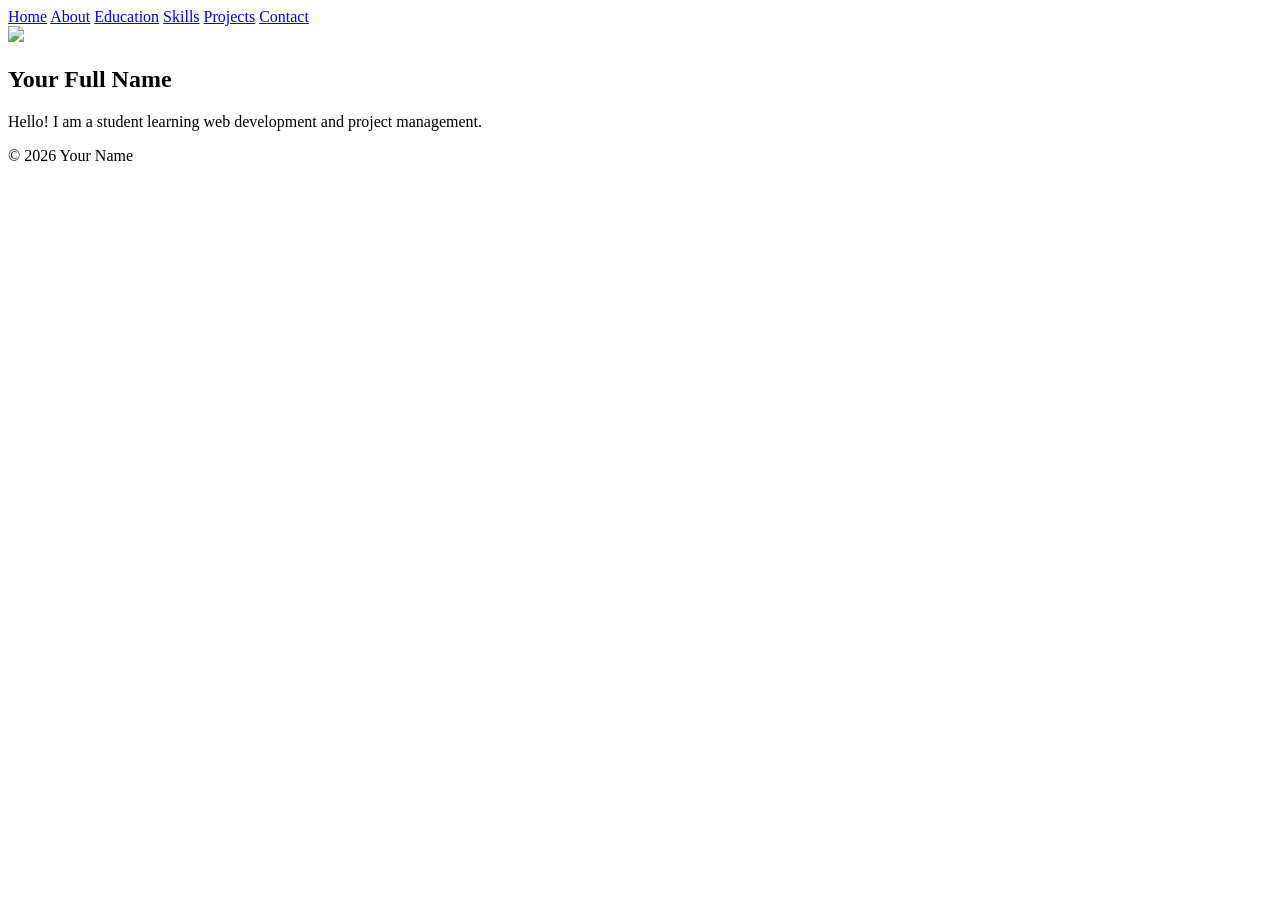
==== index.html @ a8f90f06 "Add initial structure for personal portfolio website" ====
<!DOCTYPE html>
<html lang="en">
<head>
    <meta charset="UTF-8">
    <title>Personal Portfolio</title>
    <link rel="stylesheet" href="style.css">
</head>
<body>

<nav>
    <a href="index.html">Home</a>
    <a href="about.html">About</a>
    <a href="education.html">Education</a>
    <a href="skills.html">Skills</a>
    <a href="projects.html">Projects</a>
    <a href="contact.html">Contact</a>
</nav>

<section class="container">
    <img src="https://via.placeholder.com/150" class="profile">
    <h1>Your Full Name</h1>
    <p>Hello! I am a student learning web development and project management.</p>
</section>

<footer>
    <p>© 2026 Your Name</p>
</footer>

</body>
</html>
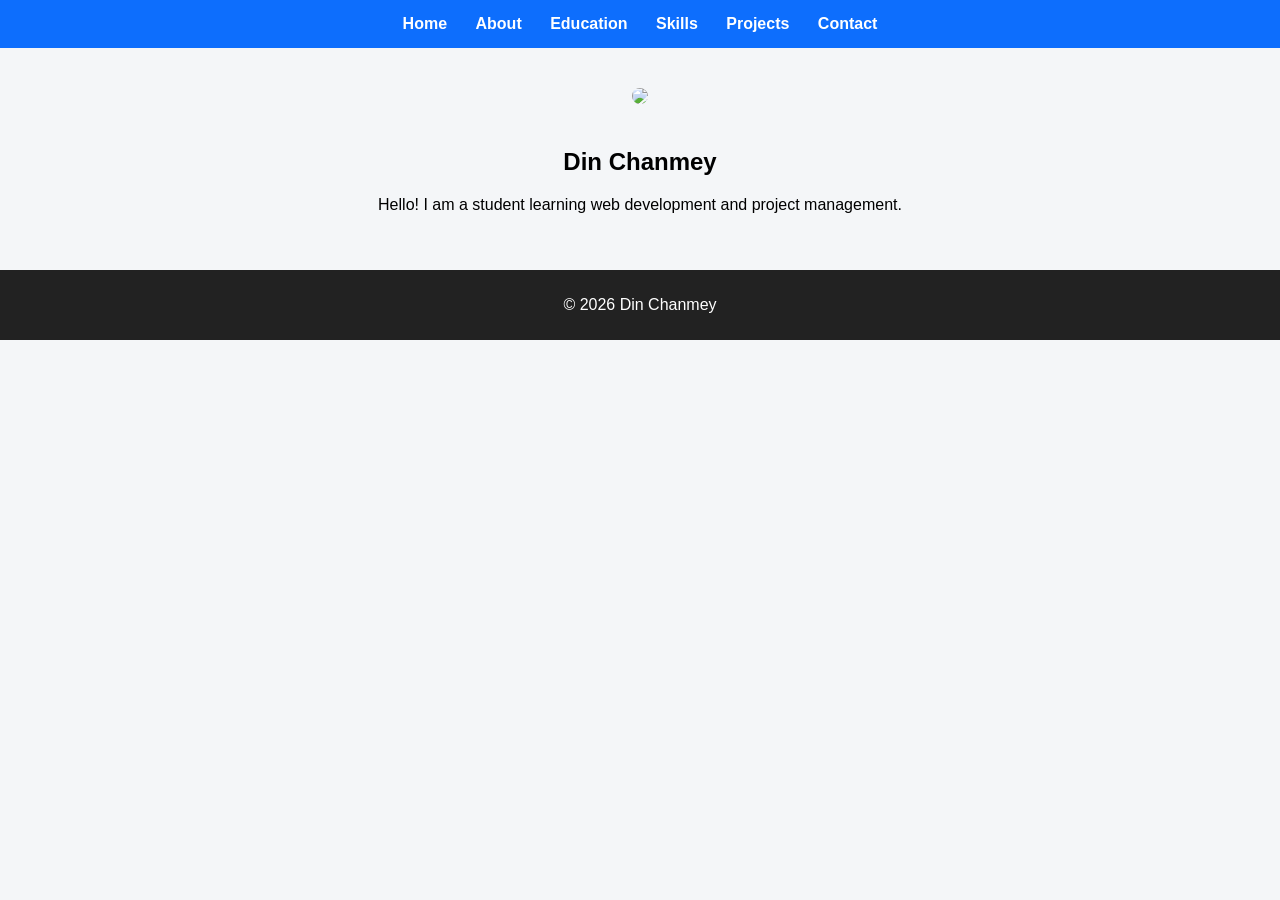
==== commit 801fc791: "Update name in index.html to Din Chanmey" ====
--- a/index.html
+++ b/index.html
@@ -18,12 +18,12 @@
 
 <section class="container">
     <img src="https://via.placeholder.com/150" class="profile">
-    <h1>Your Full Name</h1>
+    <h1>Din Chanmey</h1>
     <p>Hello! I am a student learning web development and project management.</p>
 </section>
 
 <footer>
-    <p>© 2026 Your Name</p>
+    <p>© 2026 Din Chanmey</p>
 </footer>
 
 </body>
--- a/style.css
+++ b/style.css
@@ -0,0 +1,35 @@
+body {
+    font-family: Arial, sans-serif;
+    margin: 0;
+    background: #f4f6f8;
+}
+
+nav {
+    background: #0d6efd;
+    padding: 15px;
+    text-align: center;
+}
+
+nav a {
+    color: white;
+    margin: 0 12px;
+    text-decoration: none;
+    font-weight: bold;
+}
+
+.container {
+    padding: 40px;
+    text-align: center;
+}
+
+.profile {
+    border-radius: 50%;
+    margin-bottom: 20px;
+}
+
+footer {
+    background: #222;
+    color: white;
+    padding: 10px;
+    text-align: center;
+}
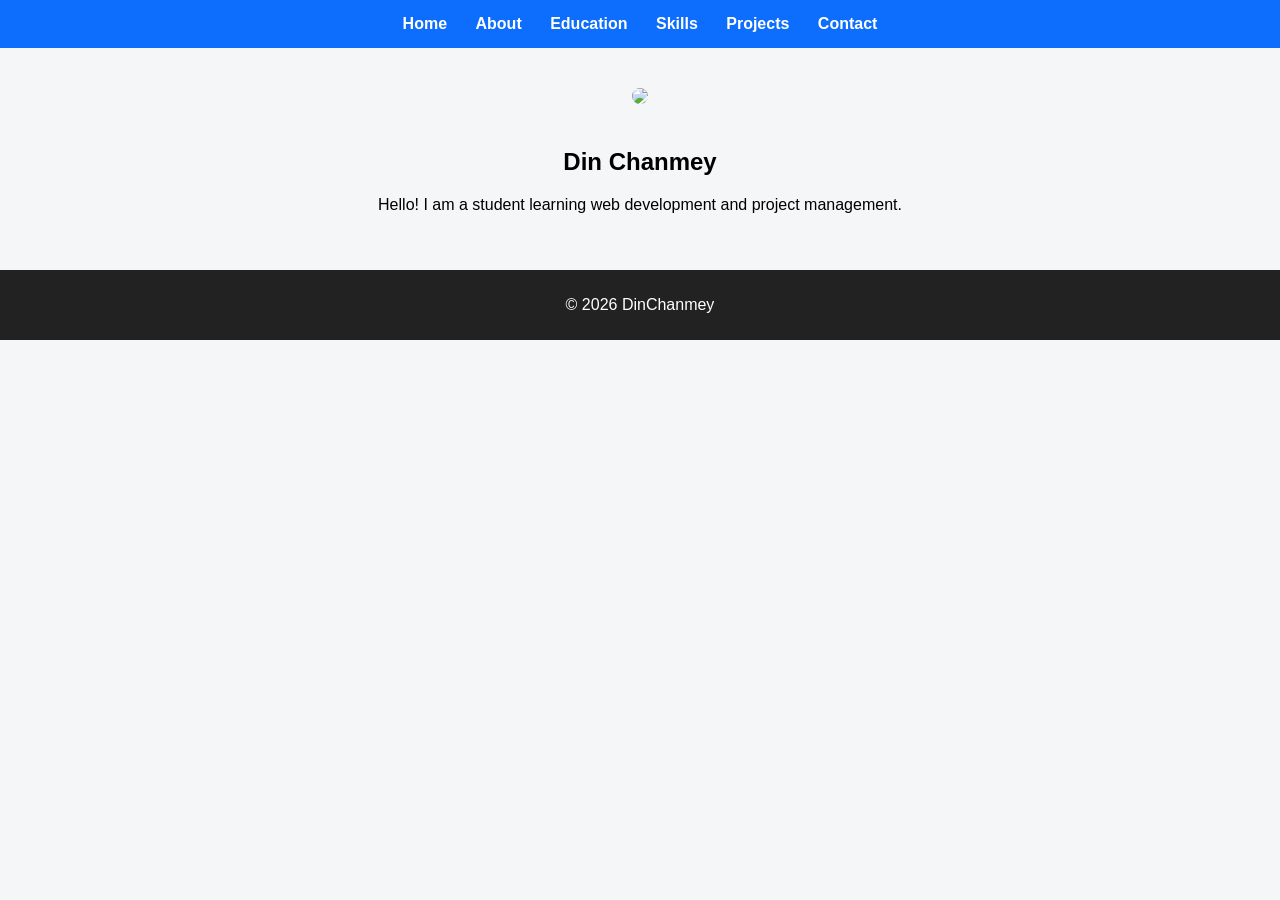
==== commit 66f9300d: "Update index.html" ====
--- a/index.html
+++ b/index.html
@@ -23,7 +23,7 @@
 </section>
 
 <footer>
-    <p>© 2026 Din Chanmey</p>
+    <p>© 2026 DinChanmey</p>
 </footer>
 
 </body>
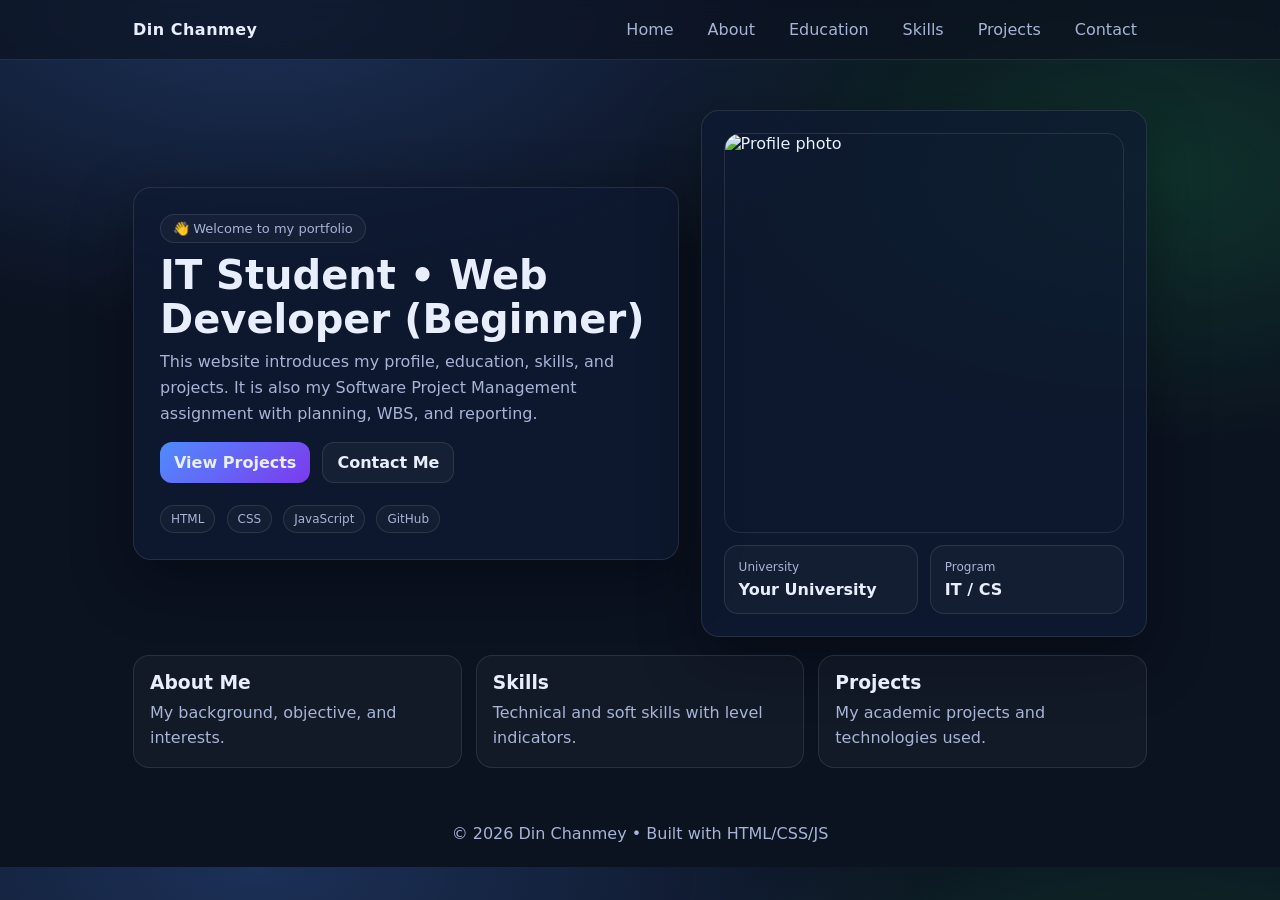
==== commit 116c9ad8: "Revamp portfolio layout and content" ====
--- a/index.html
+++ b/index.html
@@ -1,29 +1,85 @@
 <!DOCTYPE html>
 <html lang="en">
 <head>
-    <meta charset="UTF-8">
-    <title>Personal Portfolio</title>
-    <link rel="stylesheet" href="style.css">
+  <meta charset="UTF-8" />
+  <meta name="viewport" content="width=device-width, initial-scale=1"/>
+  <title>Din Chanmey | Portfolio</title>
+  <link rel="stylesheet" href="style.css" />
 </head>
 <body>
 
 <nav>
-    <a href="index.html">Home</a>
-    <a href="about.html">About</a>
-    <a href="education.html">Education</a>
-    <a href="skills.html">Skills</a>
-    <a href="projects.html">Projects</a>
-    <a href="contact.html">Contact</a>
+  <div class="navbar">
+    <div class="logo">Din Chanmey</div>
+    <div class="navlinks">
+      <a href="index.html">Home</a>
+      <a href="about.html">About</a>
+      <a href="education.html">Education</a>
+      <a href="skills.html">Skills</a>
+      <a href="projects.html">Projects</a>
+      <a href="contact.html">Contact</a>
+    </div>
+  </div>
 </nav>
 
-<section class="container">
-    <img src="https://via.placeholder.com/150" class="profile">
-    <h1>Din Chanmey</h1>
-    <p>Hello! I am a student learning web development and project management.</p>
-</section>
+<div class="container">
+
+  <div class="hero">
+    <div class="card hero-left">
+      <span class="badge">👋 Welcome to my portfolio</span>
+      <h1>IT Student • Web Developer (Beginner)</h1>
+      <p>
+        This website introduces my profile, education, skills, and projects.
+        It is also my Software Project Management assignment with planning, WBS, and reporting.
+      </p>
+
+      <div class="actions">
+        <a class="btn primary" href="projects.html">View Projects</a>
+        <a class="btn" href="contact.html">Contact Me</a>
+      </div>
+
+      <div style="margin-top:16px">
+        <span class="tag">HTML</span>
+        <span class="tag">CSS</span>
+        <span class="tag">JavaScript</span>
+        <span class="tag">GitHub</span>
+      </div>
+    </div>
+
+    <div class="card hero-right">
+      <img class="profile" src="https://via.placeholder.com/600x600.png?text=Profile+Photo" alt="Profile photo">
+      <div class="quick">
+        <div class="stat">
+          <div class="k">University</div>
+          <div class="v">Your University</div>
+        </div>
+        <div class="stat">
+          <div class="k">Program</div>
+          <div class="v">IT / CS</div>
+        </div>
+      </div>
+    </div>
+  </div>
+
+  <div class="grid">
+    <div class="item">
+      <h3>About Me</h3>
+      <p>My background, objective, and interests.</p>
+    </div>
+    <div class="item">
+      <h3>Skills</h3>
+      <p>Technical and soft skills with level indicators.</p>
+    </div>
+    <div class="item">
+      <h3>Projects</h3>
+      <p>My academic projects and technologies used.</p>
+    </div>
+  </div>
+
+</div>
 
 <footer>
-    <p>© 2026 DinChanmey</p>
+  © 2026 Din Chanmey • Built with HTML/CSS/JS
 </footer>
 
 </body>
--- a/style.css
+++ b/style.css
@@ -1,35 +1,136 @@
-body {
-    font-family: Arial, sans-serif;
-    margin: 0;
-    background: #f4f6f8;
+:root{
+  --bg:#0b1220;
+  --card:#0f1a33;
+  --text:#e9eefc;
+  --muted:#a7b4d6;
+  --accent:#4f8cff;
+  --accent2:#22c55e;
+  --border:rgba(255,255,255,.10);
 }
 
-nav {
-    background: #0d6efd;
-    padding: 15px;
-    text-align: center;
+*{box-sizing:border-box}
+html{scroll-behavior:smooth}
+body{
+  margin:0;
+  font-family:system-ui,-apple-system,Segoe UI,Roboto,Arial,sans-serif;
+  background: radial-gradient(1200px 600px at 20% 0%, rgba(79,140,255,.25), transparent 55%),
+              radial-gradient(900px 500px at 90% 20%, rgba(34,197,94,.18), transparent 55%),
+              var(--bg);
+  color:var(--text);
 }
 
-nav a {
-    color: white;
-    margin: 0 12px;
-    text-decoration: none;
-    font-weight: bold;
+a{color:inherit;text-decoration:none}
+.container{max-width:1050px;margin:0 auto;padding:32px 18px}
+.badge{
+  display:inline-flex;gap:8px;align-items:center;
+  padding:6px 12px;border:1px solid var(--border);
+  border-radius:999px;color:var(--muted);font-size:13px;
+  background:rgba(255,255,255,.03);
 }
 
-.container {
-    padding: 40px;
-    text-align: center;
+nav{
+  position:sticky;top:0;z-index:10;
+  backdrop-filter: blur(10px);
+  background:rgba(11,18,32,.65);
+  border-bottom:1px solid var(--border);
+}
+.navbar{
+  max-width:1050px;margin:0 auto;
+  display:flex;align-items:center;justify-content:space-between;
+  padding:12px 18px;
+}
+.logo{font-weight:800;letter-spacing:.5px}
+.navlinks{display:flex;gap:14px;flex-wrap:wrap}
+.navlinks a{
+  padding:8px 10px;border-radius:10px;color:var(--muted);
+}
+.navlinks a:hover{background:rgba(255,255,255,.06);color:var(--text)}
+
+.hero{
+  display:grid;grid-template-columns: 1.1fr .9fr;
+  gap:22px;align-items:center;margin-top:18px;
+}
+.card{
+  background:rgba(15,26,51,.72);
+  border:1px solid var(--border);
+  border-radius:18px;
+  box-shadow: 0 20px 60px rgba(0,0,0,.35);
+}
+.hero-left{padding:26px}
+.hero h1{margin:10px 0 8px;font-size:40px;line-height:1.1}
+.hero p{margin:0;color:var(--muted);font-size:16px;line-height:1.6}
+
+.actions{display:flex;gap:12px;flex-wrap:wrap;margin-top:16px}
+.btn{
+  display:inline-flex;align-items:center;justify-content:center;
+  padding:10px 14px;border-radius:12px;
+  border:1px solid var(--border);
+  background:rgba(255,255,255,.04);
+  color:var(--text);font-weight:650;
+}
+.btn.primary{
+  background:linear-gradient(135deg, var(--accent), #7c3aed);
+  border:none;
+}
+.btn:hover{transform:translateY(-1px)}
+.btn:active{transform:translateY(0px)}
+
+.hero-right{padding:22px;display:grid;gap:12px}
+.profile{
+  width:100%;aspect-ratio:1/1;object-fit:cover;border-radius:16px;
+  border:1px solid var(--border);
+}
+.quick{
+  display:grid;grid-template-columns:1fr 1fr;gap:12px;
+}
+.stat{
+  padding:14px;border-radius:14px;border:1px solid var(--border);
+  background:rgba(255,255,255,.03);
+}
+.stat .k{color:var(--muted);font-size:12px}
+.stat .v{font-size:16px;font-weight:750;margin-top:6px}
+
+.grid{
+  display:grid;grid-template-columns:repeat(3,1fr);gap:14px;margin-top:18px
+}
+.item{padding:16px;border-radius:16px;border:1px solid var(--border);background:rgba(255,255,255,.03)}
+.item h3{margin:0 0 8px}
+.item p{margin:0;color:var(--muted);line-height:1.55}
+
+.page-title{font-size:28px;margin:8px 0 14px}
+.section{padding:18px}
+.list{display:grid;gap:12px}
+.row{
+  padding:14px;border-radius:14px;border:1px solid var(--border);
+  background:rgba(255,255,255,.03)
+}
+.row strong{display:block;margin-bottom:6px}
+.muted{color:var(--muted)}
+
+.skillbar{margin-top:8px;height:10px;background:rgba(255,255,255,.08);border-radius:999px;overflow:hidden}
+.fill{height:100%;border-radius:999px;background:linear-gradient(90deg,var(--accent),var(--accent2))}
+.tag{
+  display:inline-block;
+  padding:6px 10px;border-radius:999px;
+  border:1px solid var(--border);
+  background:rgba(255,255,255,.03);
+  color:var(--muted);font-size:12px;margin:6px 6px 0 0;
 }
 
-.profile {
-    border-radius: 50%;
-    margin-bottom: 20px;
+form{display:grid;gap:10px}
+input,textarea{
+  padding:12px 12px;border-radius:12px;
+  border:1px solid var(--border);
+  background:rgba(255,255,255,.03);
+  color:var(--text);outline:none;
 }
+textarea{min-height:120px;resize:vertical}
+small{color:var(--muted)}
+footer{padding:24px 18px;color:var(--muted);text-align:center}
 
-footer {
-    background: #222;
-    color: white;
-    padding: 10px;
-    text-align: center;
+@media (max-width: 880px){
+  .hero{grid-template-columns:1fr}
+  .grid{grid-template-columns:1fr}
+  .quick{grid-template-columns:1fr 1fr}
+  .hero h1{font-size:34px}
 }
